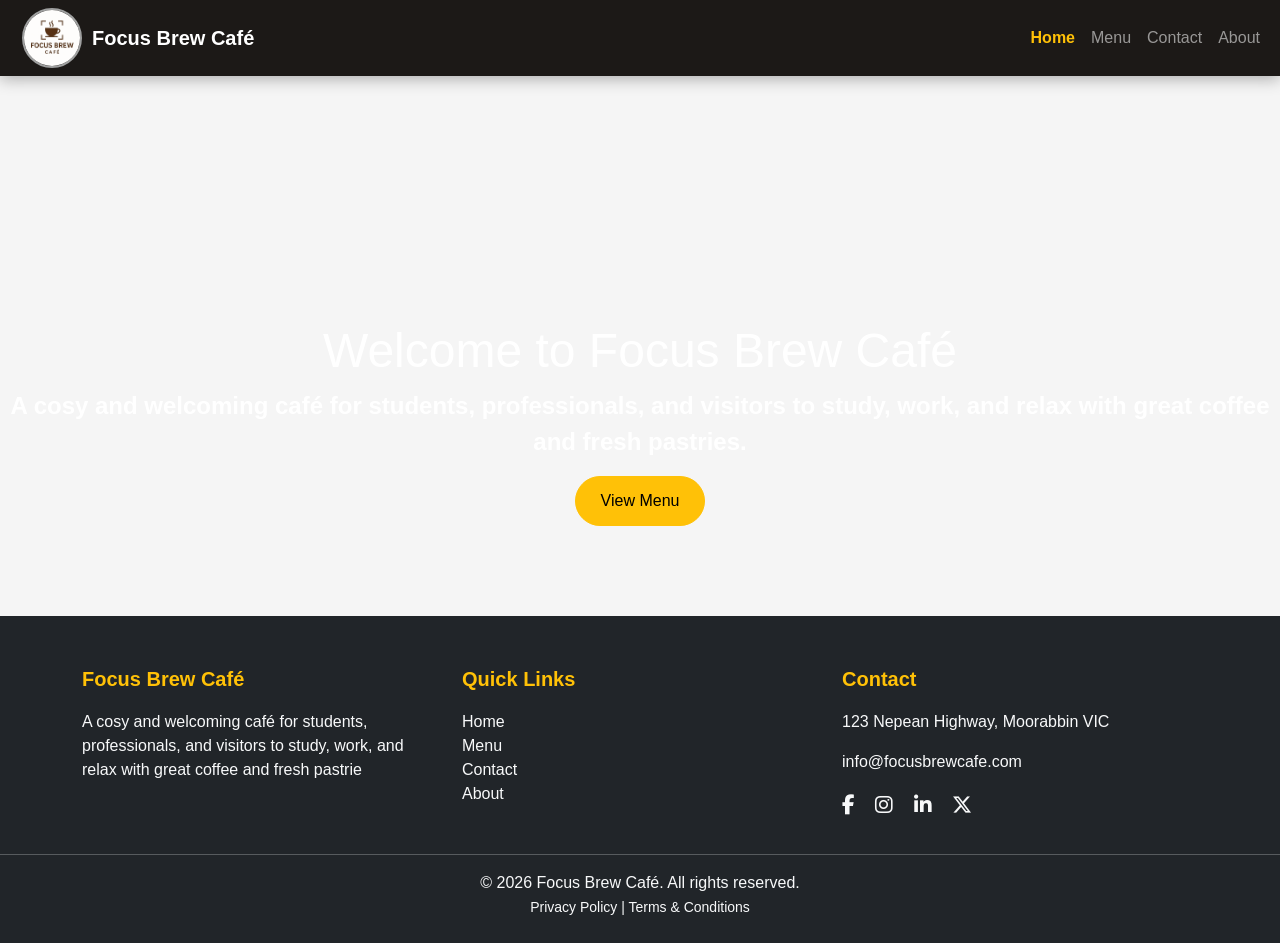
==== index.html @ dd9c0791 "eleven commitment update directory location" ====
<!doctype html>
<html lang="en">
  <head>
    <meta charset="UTF-8" />
    <meta name="viewport" content="width=device-width, initial-scale=1.0" />

    <!--================== 
            Bootstrap CSS
        ===+============== -->

    <link
      href="https://cdn.jsdelivr.net/npm/bootstrap@5.3.3/dist/css/bootstrap.min.css"
      rel="stylesheet"
    />
    <!-- ==========================
       BOOTSTRAP FONT 
  ========================== -->
    <link
      href="https://cdnjs.cloudflare.com/ajax/libs/font-awesome/6.5.0/css/all.min.css"
      rel="stylesheet"
    />

    <!--================== 
            Custom CSS
        ===+============== -->

    <link rel="stylesheet" href="./css/style.css" />

    <title>Focus Brew Café</title>
  </head>

  <body>
    <header>
      <!--================== 
          Navigation bar
      =======+============== -->

      <nav class="navbar navbar-expand-lg navbar-dark">
        <div class="container-fluid">
          <!--=========== 
          Logo          
          -=============-->
          <a href="index.html">
            <img
              src="./image/logo.png"
              alt="Focus Brew Logo"
              class="logo-image"
            />
          </a>

          <!--================== 
             Title
      =======+============== -->
          <a class="navbar-brand" href="index.html">Focus Brew Café</a>
          <!--================== 
                    Toggle for mobile menue
      =======+============== -->

          <button
            class="navbar-toggler"
            type="button"
            data-bs-toggle="collapse"
            data-bs-target="#navbarNav"
            aria-controls="navbarNav"
            aria-expanded="false"
            aria-label="Toggle navigation"
          >
            <span class="navbar-toggler-icon"></span>
          </button>

          <!--================== 
          Navigation Bar
          =======+============== -->

          <div class="collapse navbar-collapse" id="navbarNav">
            <ul class="navbar-nav ms-auto">
              <li class="nav-item">
                <a class="nav-link active" href="index.html">Home</a>
              </li>
              <li class="nav-item">
                <a class="nav-link" href="./html/menu.html">Menu</a>
              </li>
              <li class="nav-item">
                <a class="nav-link" href="./html/contact.html">Contact</a>
              </li>
              <li class="nav-item">
                <a class="nav-link" href="./html/about.html">About</a>
              </li>
            </ul>
          </div>
        </div>
      </nav>
    </header>

    <main>
      <!--================== 
      Hero Section
      =======+============== -->

      <section class="hero-image">
        <div class="hero-overlay">
          <div class="hero-text text-center text-white">
            <h1>Welcome to Focus Brew Café</h1>
            <p>
              A cosy and welcoming café for students, professionals, and
              visitors to study, work, and relax with great coffee and fresh
              pastries.
            </p>

            <a href="./html/menu.html" class="btn btn-warning"> View Menu </a>
          </div>
        </div>
      </section>
      <!--================== 
      About Section
      =======+============== -->
    </main>
    <!--================== 
    Footer 
    =======+============== -->

    <!-- FOOTER -->
    <footer class="bg-dark text-light pt-5 pb-4">
      <div class="container text-center text-md-start">
        <div class="row">
          <!-- contact -->
          <div class="col-md-4 mb-3">
            <div class="footer-heading">
              <p class="text-warning">Focus Brew Café</p>
            </div>
            <p>
              A cosy and welcoming café for students, professionals, and
              visitors to study, work, and relax with great coffee and fresh
              pastrie
            </p>
          </div>

          <!-- Quick Links -->
          <div class="col-md-4 mb-3">
            <div class="footer-link">
              <p class="text-warning">Quick Links</p>
            </div>

            <ul class="list-unstyled">
              <li>
                <a href="/index.html" class="text-light text-decoration-none"
                  >Home</a
                >
              </li>
              <li>
                <a
                  href="./html/menu.html"
                  class="text-light text-decoration-none"
                  >Menu</a
                >
              </li>
              <li>
                <a
                  href="./html/contact.html"
                  class="text-light text-decoration-none"
                  >Contact</a
                >
              </li>
              <li class="nav-item">
                <a class="nav-link" href="./html/about.html">About</a>
              </li>
            </ul>
          </div>

          <!-- Contact -->
          <div class="col-md-4 mb-3">
            <div class="footer-contact">
              <p class="text-warning">Contact</p>
            </div>
            <p>123 Nepean Highway, Moorabbin VIC</p>
            <p>info@focusbrewcafe.com</p>

            <!-- Social Icons -->
            <div class="mt-3">
              <a href="#" class="text-light me-3 fs-5"
                ><i class="fab fa-facebook-f"></i
              ></a>
              <a href="#" class="text-light me-3 fs-5"
                ><i class="fab fa-instagram"></i
              ></a>
              <a href="#" class="text-light me-3 fs-5"
                ><i class="fab fa-linkedin-in"></i
              ></a>
              <a href="#" class="text-light fs-5"
                ><i class="fab fa-x-twitter"></i
              ></a>
            </div>
          </div>
        </div>
      </div>

      <hr class="border-light" />

      <div class="text-center">
        <p class="mb-0">&copy; 2026 Focus Brew Café. All rights reserved.</p>
        <small>
          <a href="#" class="text-light text-decoration-none">Privacy Policy</a>
          |
          <a href="#" class="text-light text-decoration-none"
            >Terms & Conditions</a
          >
        </small>
      </div>
    </footer>

    <!--================== 
       Bootstrap JS
      =======+============== -->
    <script src="https://cdn.jsdelivr.net/npm/bootstrap@5.3.3/dist/js/bootstrap.bundle.min.js"></script>
  </body>
</html>
---- css/style.css ----
/* =====================================
   ✅ GENERAL SETTINGS (Base Style)
===================================== */
body {
  font-family: Arial, sans-serif; /* Font NAME */
  margin: 0;
  background-color: #f5f5f5;
}

/* =====================================
   ✅ NAVBAR / HEADER
===================================== */

/* Override Bootstrap navbar color */
.navbar {
  background-color: #1c1917 !important; /* Café brown theme */
  box-shadow: 0 3px 15px rgba(0, 0, 0, 0.3);
}

/* Logo */
.logo-image {
  width: 60px;
  height: 60px;
  border-radius: 50%; /* Circle logo */
  object-fit: cover;
  border: 2px solid #9fa0a0;
  margin: 0 10px;
}

/* Brand text */
.navbar-brand {
  font-weight: bold;
}

/* Active link highlight */
.nav-link.active {
  color: #ffc107 !important;
  font-weight: bold;
}

/* =====================================
   ✅ HERO SECTION (Single Background Image-HOME PAGE)
===================================== */
.hero-image {
  height: 60vh;

  /* ✅ ONE BACKGROUND IMAGE */
  background-image: url("./image/hero9.jpg");

  background-size: cover; /* Fill are nicely */
  background-position: center; /* Center image */
  background-repeat: no-repeat;

  position: relative;
}
/*for home page hero  */

/* Dark overlay for readability */
.hero-overlay {
  background: none;
  height: 100%;
  display: flex;
  justify-content: center;
  align-items: flex-end;
  text-align: center;
  padding-bottom: 90px;
  font-weight: bolder;
}

/* Text inside hero */
.hero-text {
  color: black;
}

.hero-text h1 {
  font-size: 3rem;
}

.hero-text p {
  font-size: 1.5rem;
}

/* Button styling */
.hero-text .btn {
  padding: 12px 25px;
  border-radius: 30px;
  transition: 0.3s;
}

/* Button hover effect */
.hero-text .btn:hover {
  background-color: #ffc107;
  color: black;
  transform: scale(1.05);
}

/* =====================================
   ✅ MENU SECTION - MENU PAGE
===================================== */

/* Menu card container */
.menu-card {
  background: white;
  border-radius: 15px;
  overflow: hidden;
  box-shadow: 0 5px 15px rgba(0, 0, 0, 0.1);
  transition: all 0.3s ease;
  cursor: pointer;
}

/* Hover effect */
.menu-card:hover {
  transform: translateY(-10px);
  box-shadow: 0 15px 35px rgba(0, 0, 0, 0.25);
}

/* Menu image */
.menu-card img {
  width: 100%;
  height: 220px;
  object-fit: cover;
  transition: transform 0.4s ease;
}

/* Image zoom effect */
.menu-card:hover img {
  transform: scale(1.1);
}

/* Content area */
.menu-card-body {
  padding: 15px;
}

/* Title */
.menu-card-body h4 {
  color: #5a3e2b;
  margin-bottom: 10px;
}

/* List */
.menu-card-body ul {
  list-style: none;
  padding: 0;
}

/* Menu items */
.menu-card-body li {
  display: flex;
  justify-content: space-between;
  padding: 6px 0;
  border-bottom: 1px solid #eee;
  transition: 0.2s;
}

/* Price */
.menu-card-body span {
  font-weight: bold;
}

/* Hover effect */
.menu-card-body li:hover {
  color: #5a3e2b;
}

/* =====================================
   ✅ CONTACT PAGE
===================================== */

/* Layout */
.contact-container {
  display: flex;
  gap: 40px;
  align-items: center;
  padding: 40px 0;
}

/* Two columns */
.contactus-img,
.form-wrapper {
  flex: 1;
}

/* Image */
.contactus-img img {
  width: 80%;
  border-radius: 10px;
  transition: 0.3s;
}

/* Image hover zoom */
.contactus-img img:hover {
  transform: scale(1.05);
}

/* Form width */
.form-wrapper {
  max-width: 500px;
}

/* Input styling */
.form-control {
  border-radius: 8px;
}

/* Labels */
.form-label {
  font-weight: 600;
}

/* Checkbox */
.form-check {
  margin-left: 15px;
}

.form-check-input {
  accent-color: #5a3e2b;
}

/* =====================================
   ✅ ABOUT PAGE (
===================================== */

#aboutus {
  padding: 50px 0;
}

/* Image */
.aboutus-img img {
  width: 100%;
  border-radius: 10px;
  object-fit: cover;
  box-shadow: 0 5px 15px rgba(0, 0, 0, 0.2);
}

/* Text */
.aboutus-content h2 {
  color: #5a3e2b;
  margin-bottom: 15px;
}

.aboutus-content p {
  line-height: 1.6;
  color: #333;
}

/* =====================================
   ✅ FOOTER
===================================== */
footer {
  background-color: #2c1404 !important;
  color: white;
  text-align: center;
}

/* Link hover */
footer a:hover {
  color: #ffc107;
}

/* =====================================
   ✅ RESPONSIVE DESIGN (Mobile)
===================================== */
@media (max-width: 768px) {
  /* Contact page stack */
  .contact-container {
    flex-direction: column;
    text-align: center;
  }

  .form-wrapper {
    max-width: 100%;
  }

  /* About page */
  #aboutus {
    text-align: center;
  }

  .aboutus-img img {
    margin-bottom: 20px;
  }

  /* Menu images smaller */
  .menu-card img {
    height: 180px;
  }
}

/* =====================================
   ✅ OPENING HOURS STYLING
===================================== */
#aboutus table {
  margin-top: 15px;
  background-color: white;
}

#aboutus td {
  padding: 10px;
}

/* =====================================
   ✅ Increasing the size of footer heading using  paragrpah element 
   ===================================== */
.footer-heading {
  font-size: 20px;
  /* text-decoration: underline; */
  font-weight: bold;
}
.footer-link {
  font-size: 20px;
  /* text-decoration: underline; */
  font-weight: bold;
}
.footer-contact {
  font-size: 20px;
  /* text-decoration: underline; */
  font-weight: bold;
}
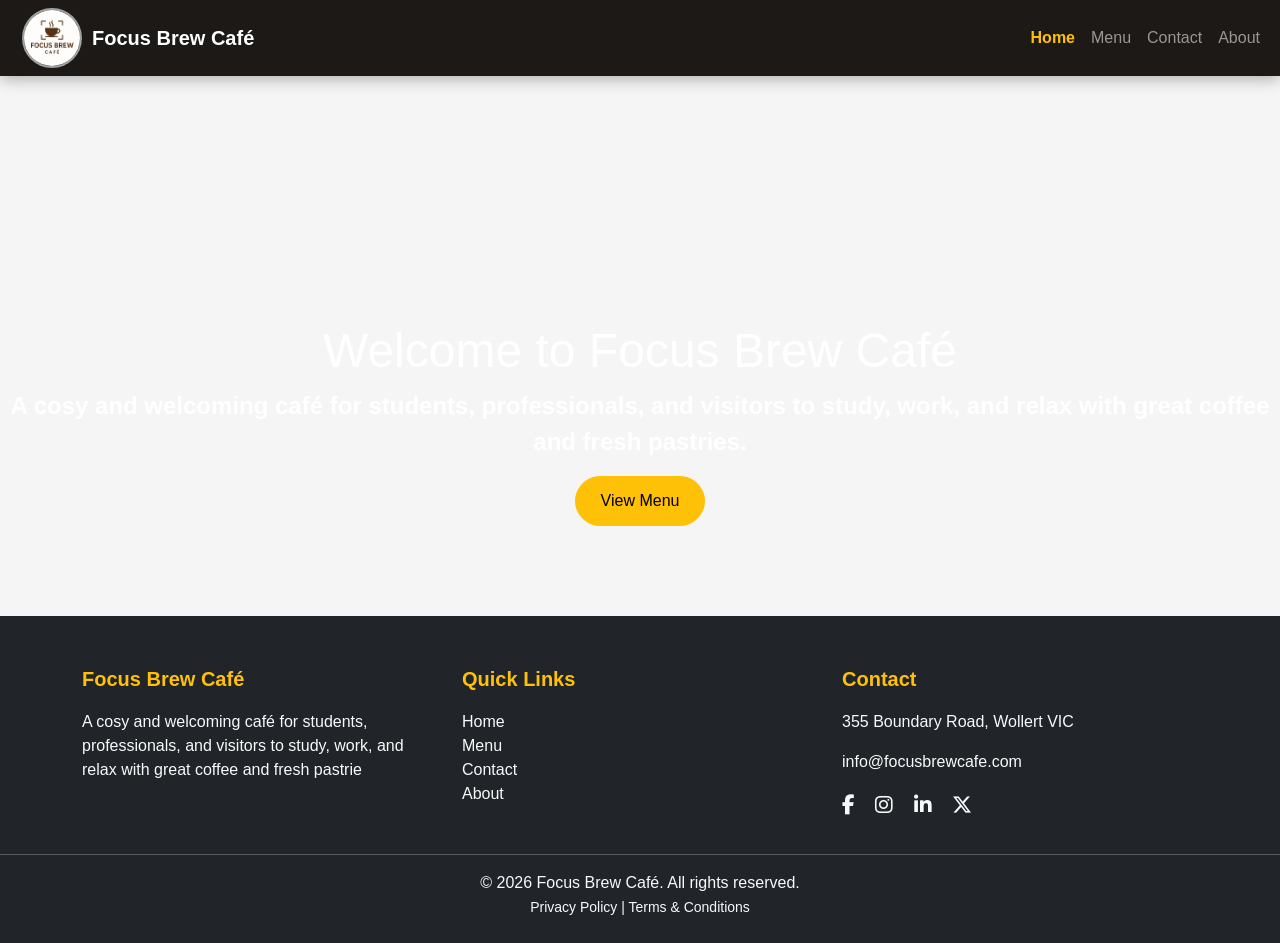
==== commit 8624590d: "12 commitment update address and map" ====
--- a/index.html
+++ b/index.html
@@ -143,7 +143,7 @@
 
             <ul class="list-unstyled">
               <li>
-                <a href="/index.html" class="text-light text-decoration-none"
+                <a href="index.html" class="text-light text-decoration-none"
                   >Home</a
                 >
               </li>
@@ -172,7 +172,7 @@
             <div class="footer-contact">
               <p class="text-warning">Contact</p>
             </div>
-            <p>123 Nepean Highway, Moorabbin VIC</p>
+            <p>355 Boundary Road, Wollert VIC</p>
             <p>info@focusbrewcafe.com</p>
 
             <!-- Social Icons -->
--- a/css/style.css
+++ b/css/style.css
@@ -45,7 +45,7 @@
   height: 60vh;
 
   /* ✅ ONE BACKGROUND IMAGE */
-  background-image: url("./image/hero9.jpg");
+  background-image: url("../image/hero9.jpg");
 
   background-size: cover; /* Fill are nicely */
   background-position: center; /* Center image */
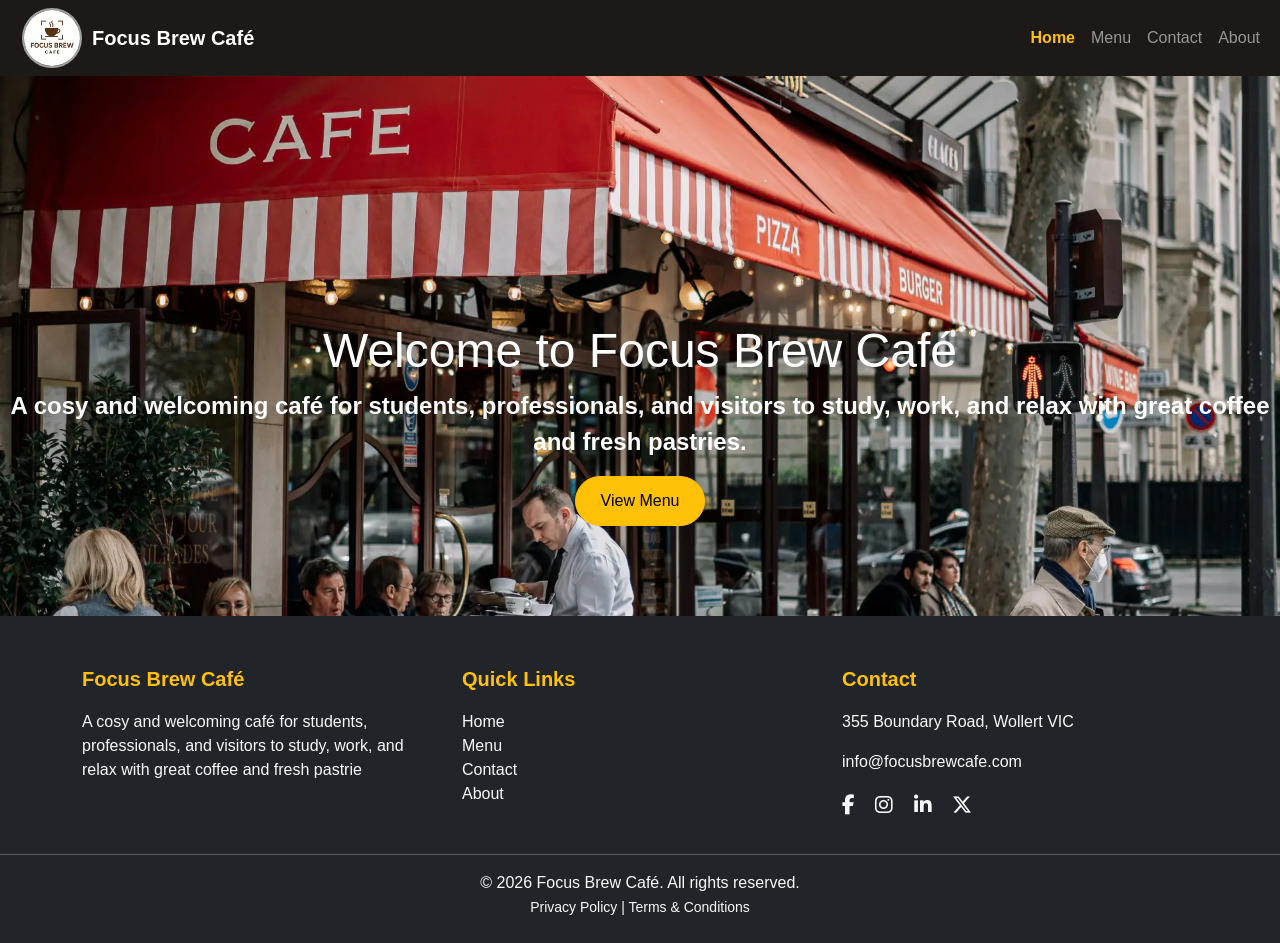
==== commit ba08f349: "15 commit change the size of pic to maxmize the performancce" ====
--- a/index.html
+++ b/index.html
@@ -1,8 +1,30 @@
 <!doctype html>
 <html lang="en">
   <head>
+    <!-- Google tag (gtag.js) -->
+    <script
+      async
+      src="https://www.googletagmanager.com/gtag/js?id=G-7B79WTFPW7"
+    ></script>
+    <script>
+      window.dataLayer = window.dataLayer || [];
+      function gtag() {
+        dataLayer.push(arguments);
+      }
+      gtag("js", new Date());
+
+      gtag("config", "G-7B79WTFPW7");
+    </script>
+    <!-- ====================================
+ =================================== -->
+
     <meta charset="UTF-8" />
     <meta name="viewport" content="width=device-width, initial-scale=1.0" />
+    <!-- Google search console ownereship proof -->
+    <meta
+      name="google-site-verification"
+      content="hIYcEvR5XGegnhVKeWDyARxV1GOUAW2VmSHoHdL2fr0"
+    />
 
     <!--================== 
             Bootstrap CSS
@@ -42,7 +64,7 @@
           -=============-->
           <a href="index.html">
             <img
-              src="./image/logo.png"
+              src="./image/logo.webp"
               alt="Focus Brew Logo"
               class="logo-image"
             />
--- a/css/style.css
+++ b/css/style.css
@@ -45,7 +45,7 @@
   height: 60vh;
 
   /* ✅ ONE BACKGROUND IMAGE */
-  background-image: url("../image/hero9.jpg");
+  background-image: url("../image/hero9.webp");
 
   background-size: cover; /* Fill are nicely */
   background-position: center; /* Center image */
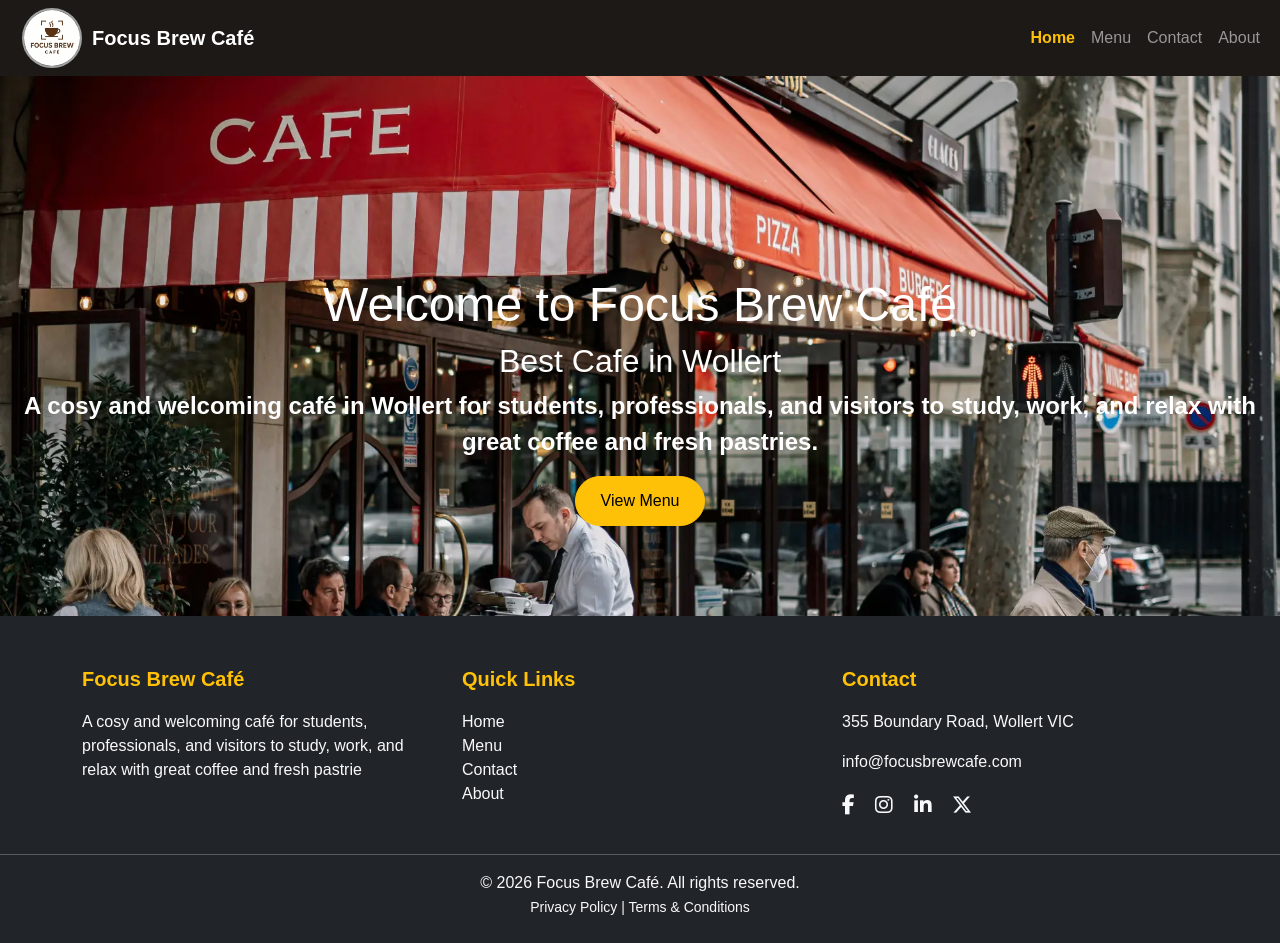
==== commit adb5224b: "16 changes optimization of search" ====
--- a/index.html
+++ b/index.html
@@ -123,10 +123,9 @@
         <div class="hero-overlay">
           <div class="hero-text text-center text-white">
             <h1>Welcome to Focus Brew Café</h1>
+            <h2>Best Cafe in Wollert</h2>
             <p>
-              A cosy and welcoming café for students, professionals, and
-              visitors to study, work, and relax with great coffee and fresh
-              pastries.
+               A cosy and welcoming café in Wollert for students, professionals, and visitors to study, work, and relax with great coffee and fresh pastries.
             </p>
 
             <a href="./html/menu.html" class="btn btn-warning"> View Menu </a>
